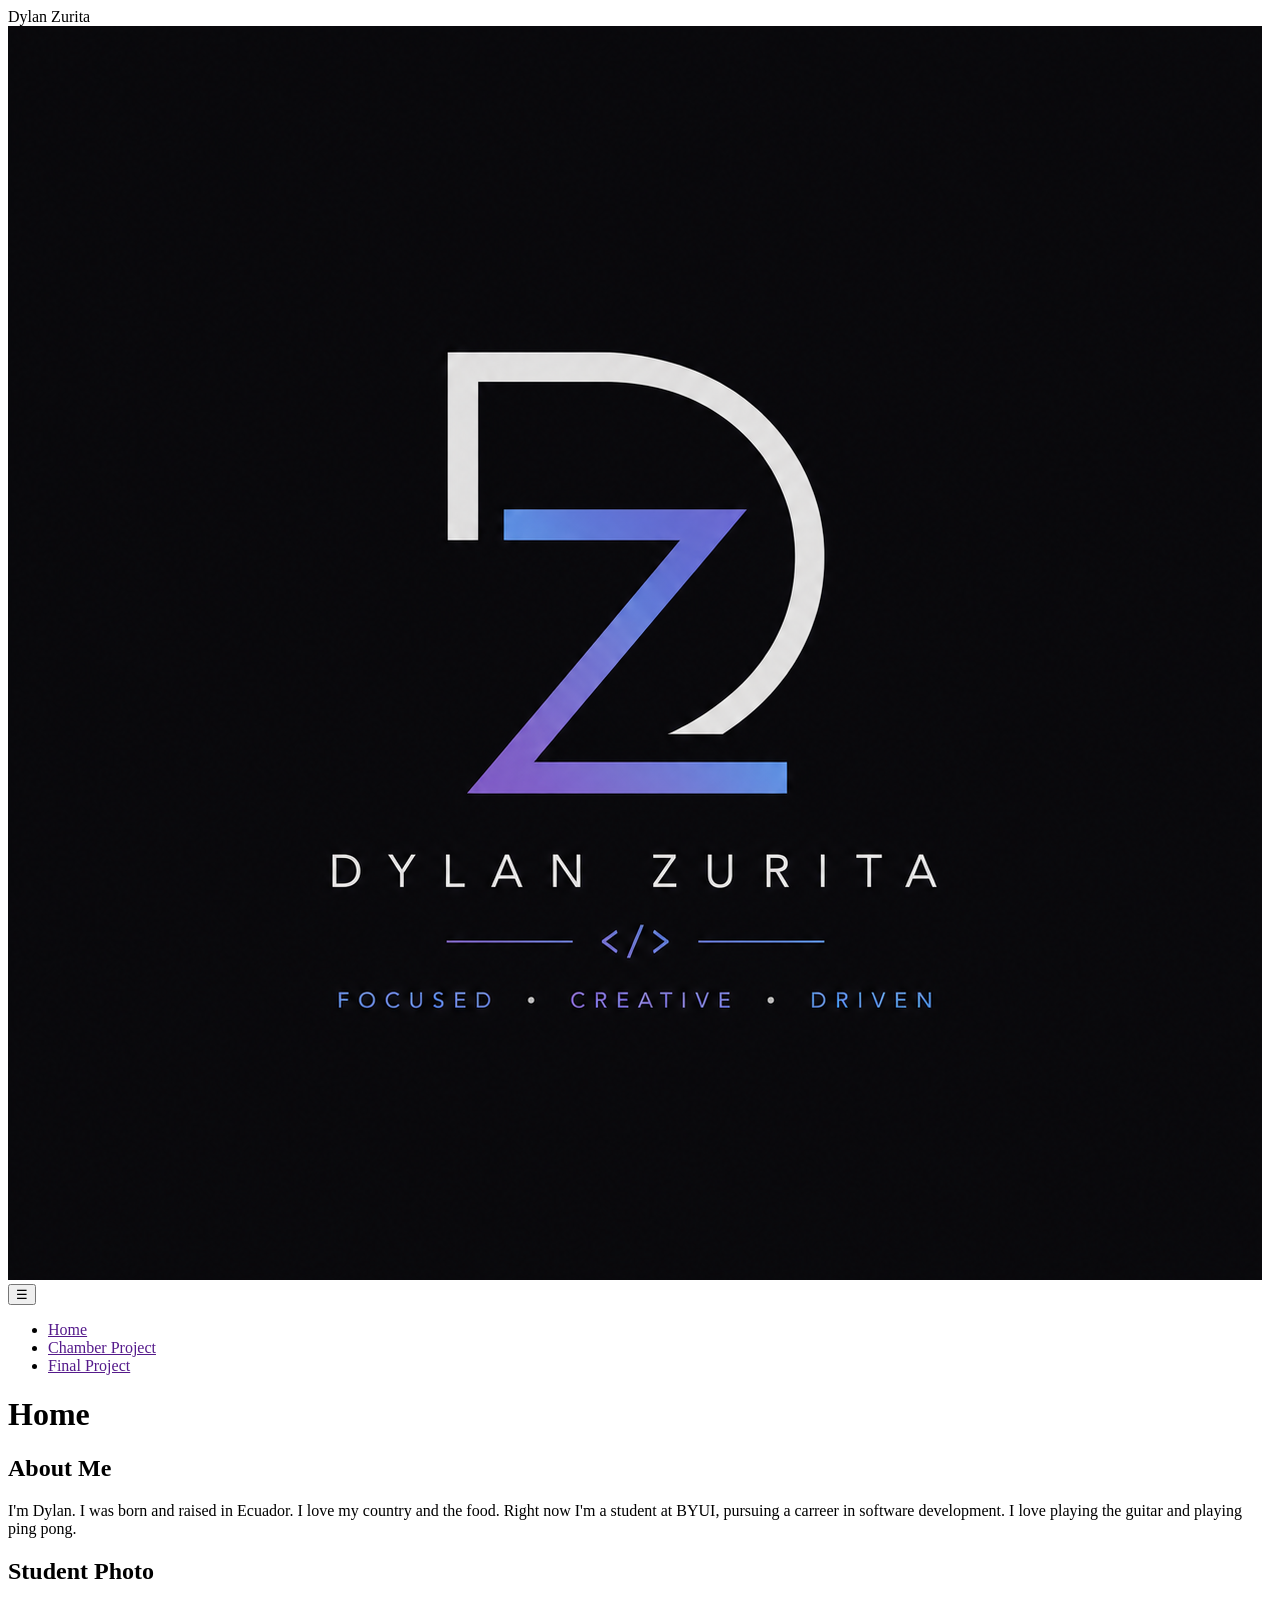
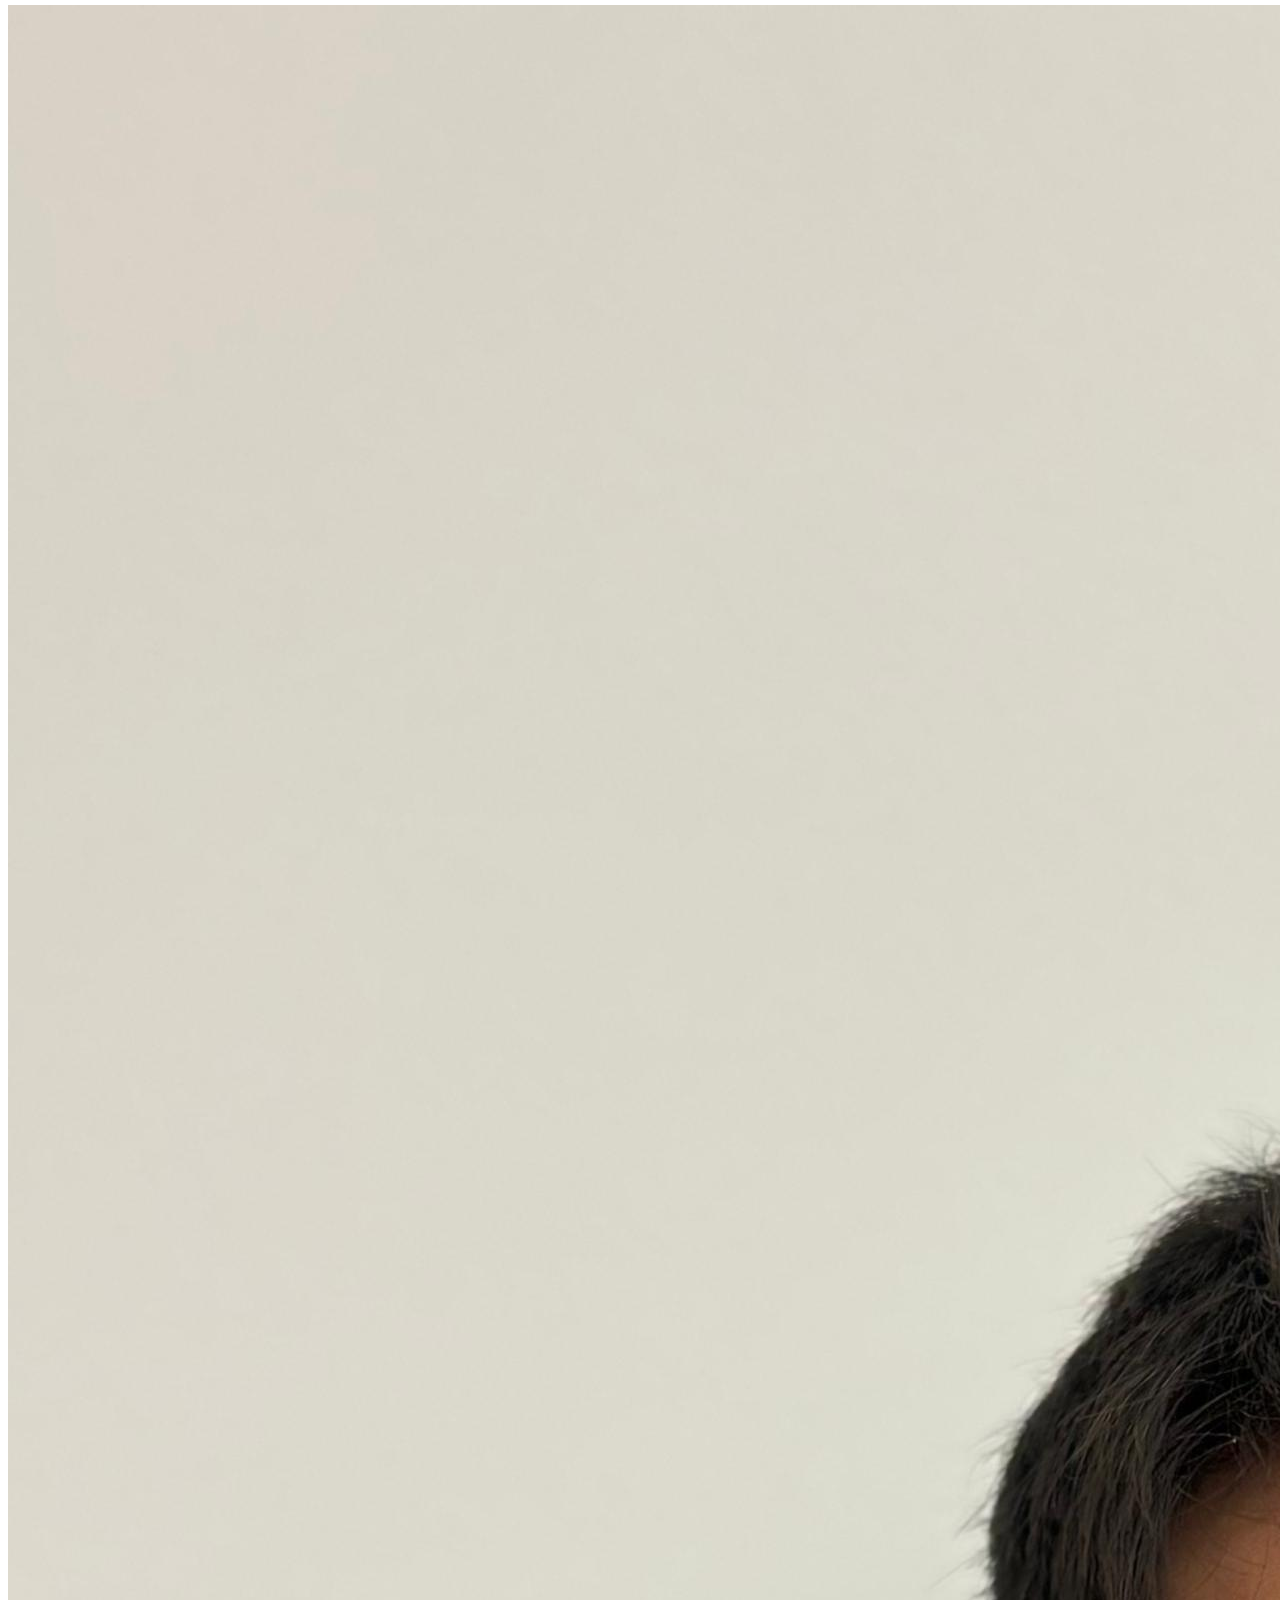
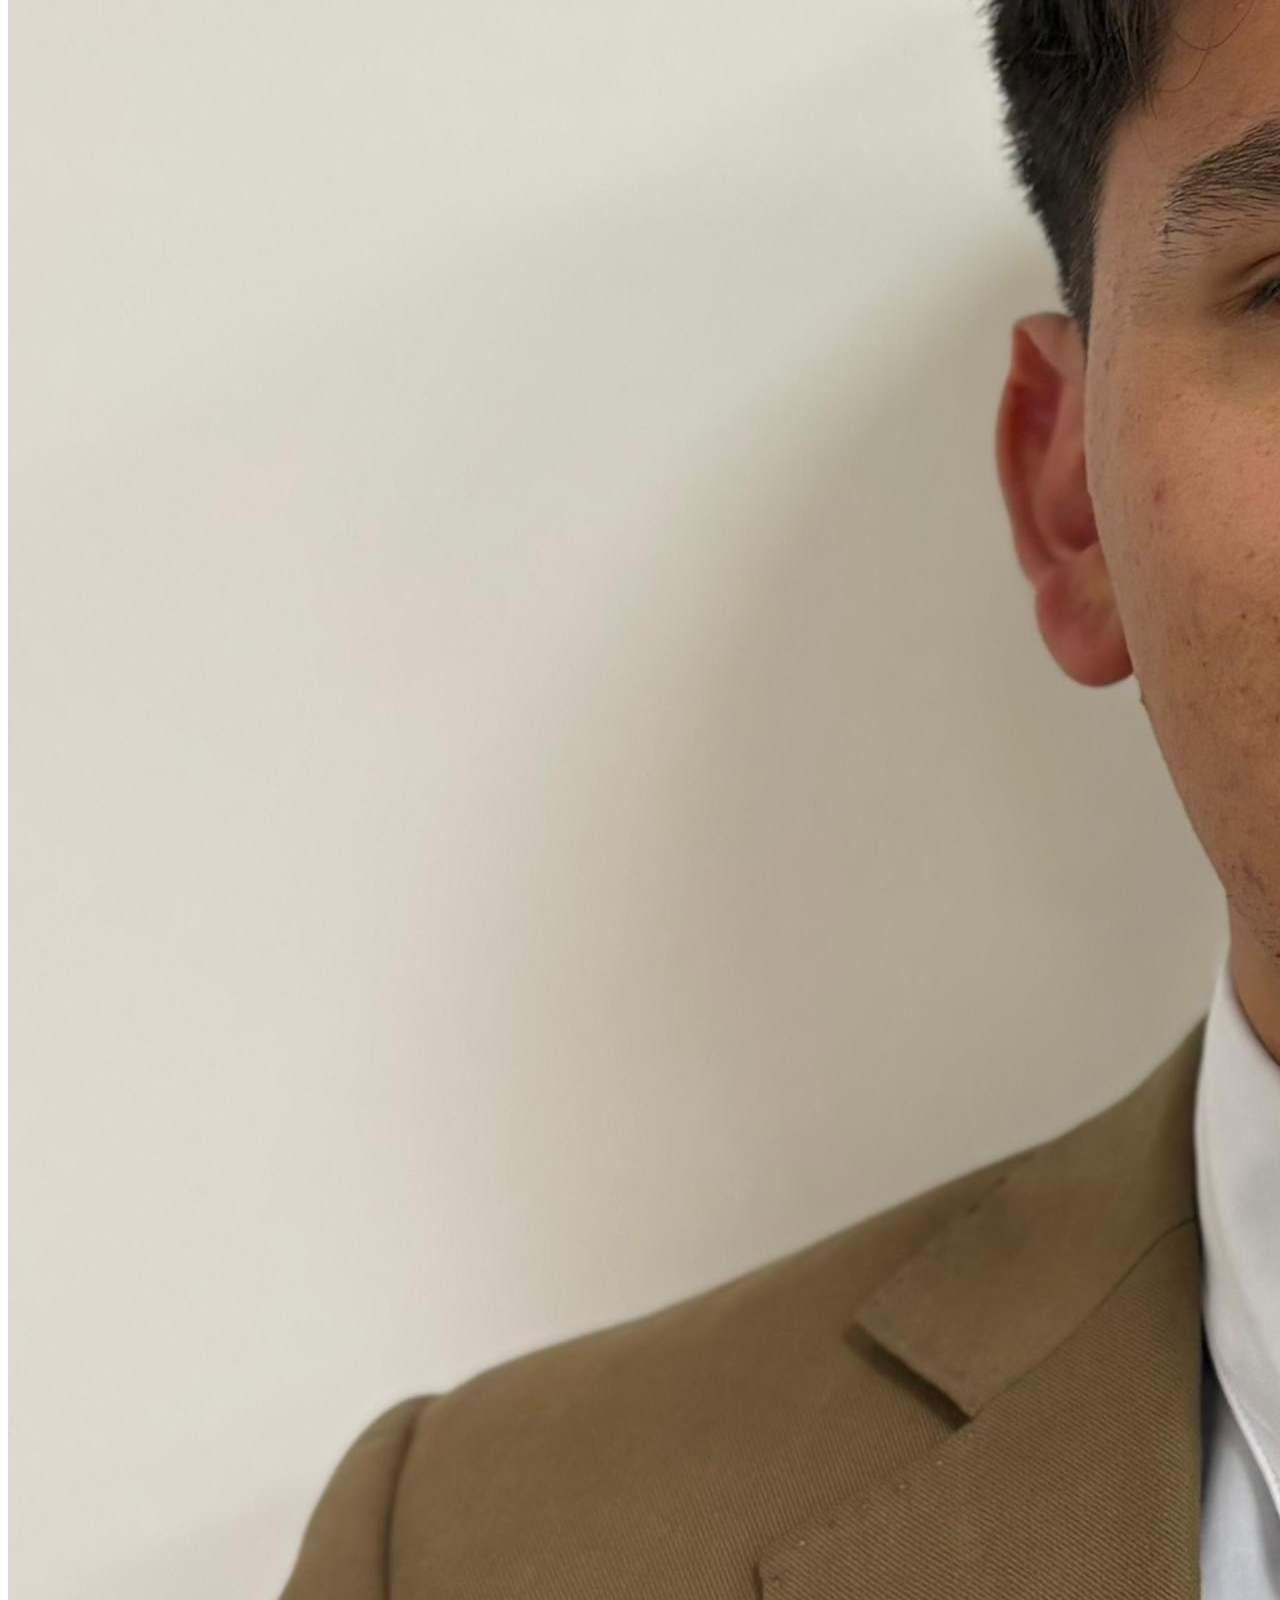
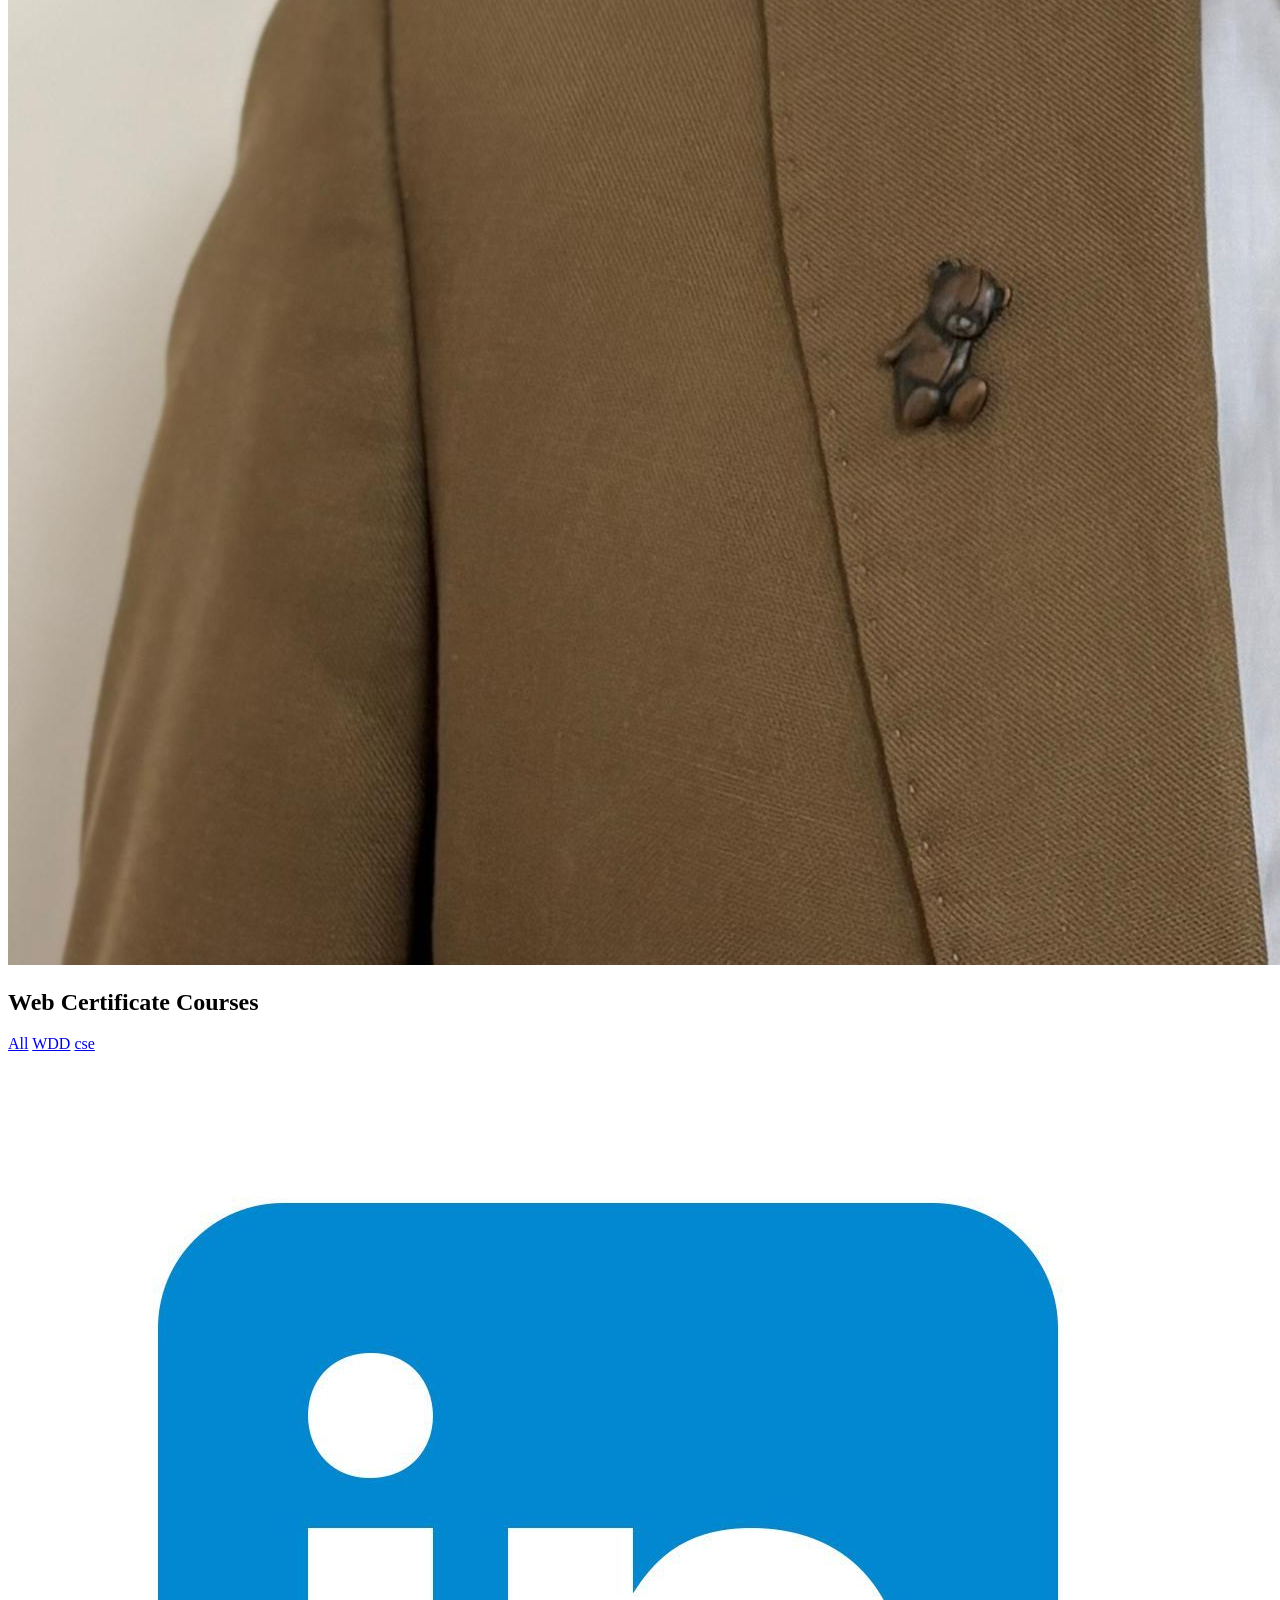
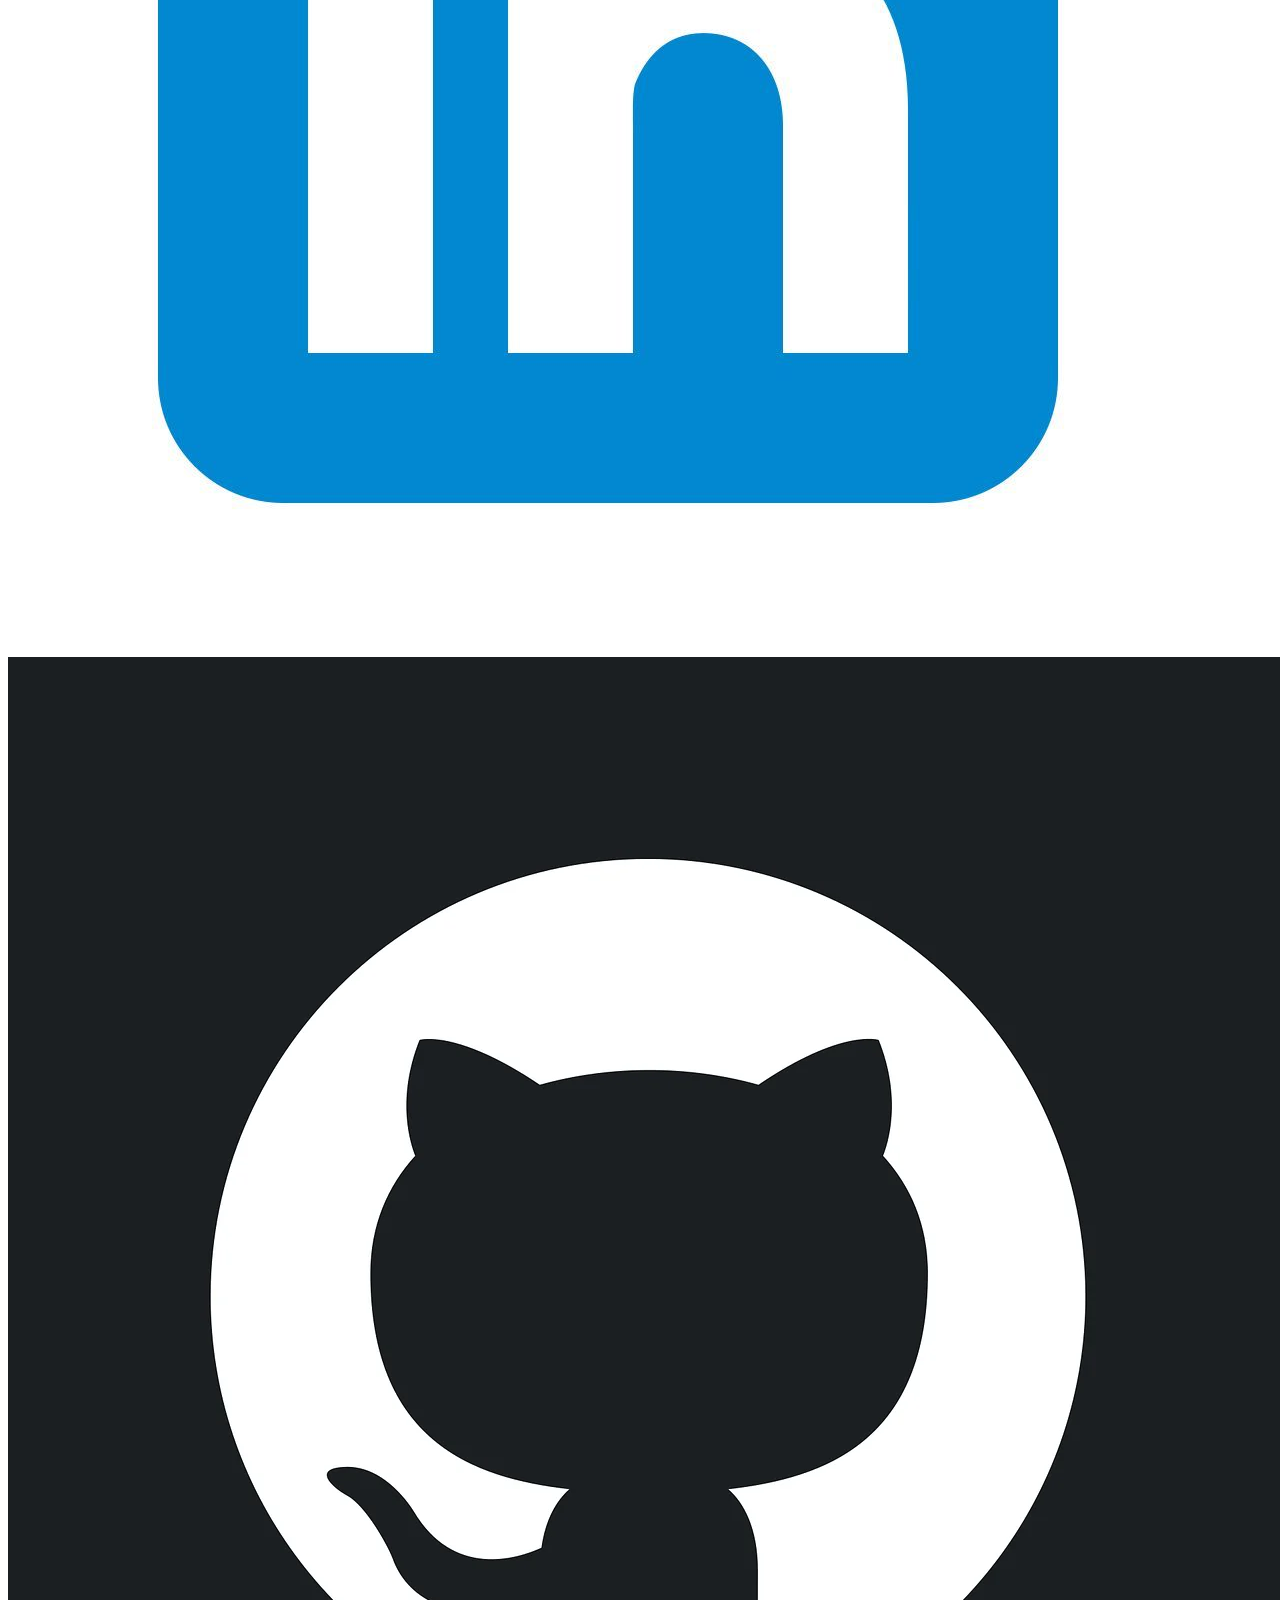
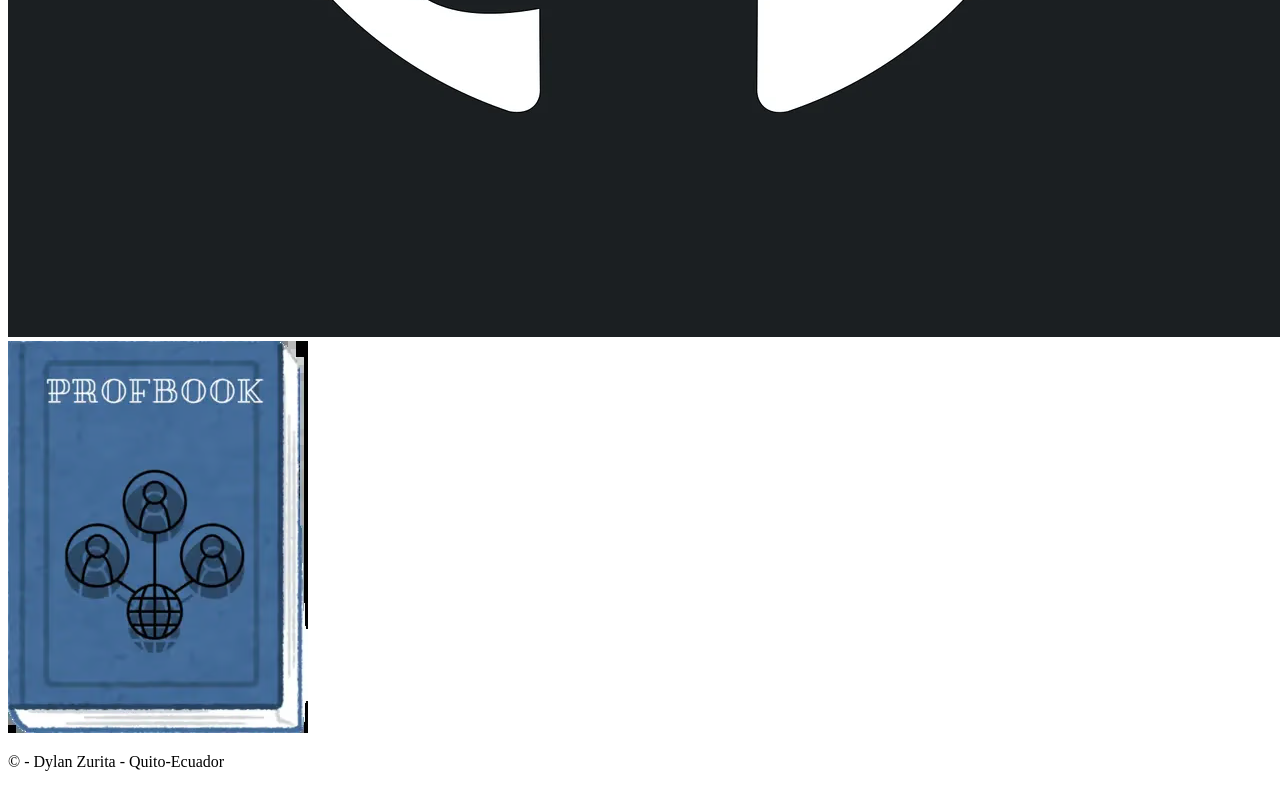
==== index.html @ 7357b632 "directory" ====
<!DOCTYPE html>
<html lang="en">
<head>
    <meta charset="UTF-8">
    <meta name="viewport" content="width=device-width, initial-scale=1.0">
    <meta name="author" content="Dylan Zurita">
    <meta name="description" content="I'm Dylan Zurita and this is a page I created to introduce myself and my interests."> 
    <meta property="og:title" content="About Me (Dylan Zurita)">
    <meta property="og:description" content="I created this page as an introduction of me, where I live, my studies, and my projects, everyone is welcome to check the page and to check my sites.">
    <meta property="og:image" content="">
    <title>WDD 231 – Web Frontend Development 1 – Dylan Zurita</title>
    <link rel="icon" href="images/favicon.ico">
    <link rel="stylesheet" href="styles/base.css">
    <script src="scripts/getdates.js" defer></script>
</head>
<body>
<header>
    <span id="course-title">Dylan Zurita</span>

        <img src="images/logo-index.png" alt="me-logo">
        <button id="menu-btn" aria-label="Menu"> ☰ </button>

        <nav>
            <ul class="navigation">
                <li> <a href="" title="Home">Home</a></li>
                <li> <a href="" title="Canvas">Chamber Project </a></li>
                <li> <a href="" title="Scripture">Final Project</a></li>
            </ul>
        </nav>
</header>

    <main>
    <h1 class="name">Home</h1>
    <div class="cards-container">
        <section class="card">
            <h2 class="about-me">About Me</h2>

            <p>I'm Dylan. I was born and raised in Ecuador. I love my country and the food.
            Right now I'm a student at BYUI, pursuing a carreer in software development.
            I love playing the guitar and playing ping pong.
            </p>
        </section>

        <section class="card">
            <h2 class="web-dev"> Student Photo</h2>
            <img src="images/me-dylan.jpg" alt="Me">
        </section>

        <section>
            <h2 class="courses-card">Web Certificate Courses</h2>
            <a id="bookbtn" href="book.html" title="All">All</a>
            <a id="bookbtn" href="book.html" title="WDD">WDD</a>
            <a id="bookbtn" href="book.html" title="CSE">cse</a>
        </section>
    </div>
</main>

<footer>

    <section>
        <a href="https://www.linkedin.com/in/dylan-zurita-8985153b8/">
            <img src="images/in-logo.jpg" alt="linkedin">
        </a>
        <a href="https://github.com/dylan-nicolasz">
            <img src="images/git-logo.png" alt="github">
        </a>
        <a href="https://dylan-nicolasz.github.io/wdd131/project/main.html">
            <img src="images/profbook.avif" alt="profbook-page">
        </a>
    </section>
    <p>
        &copy; <span id="year"></span>- Dylan Zurita - Quito-Ecuador
    </p>
    <p id="last-modified"></p>
</footer>
</body>
</html>
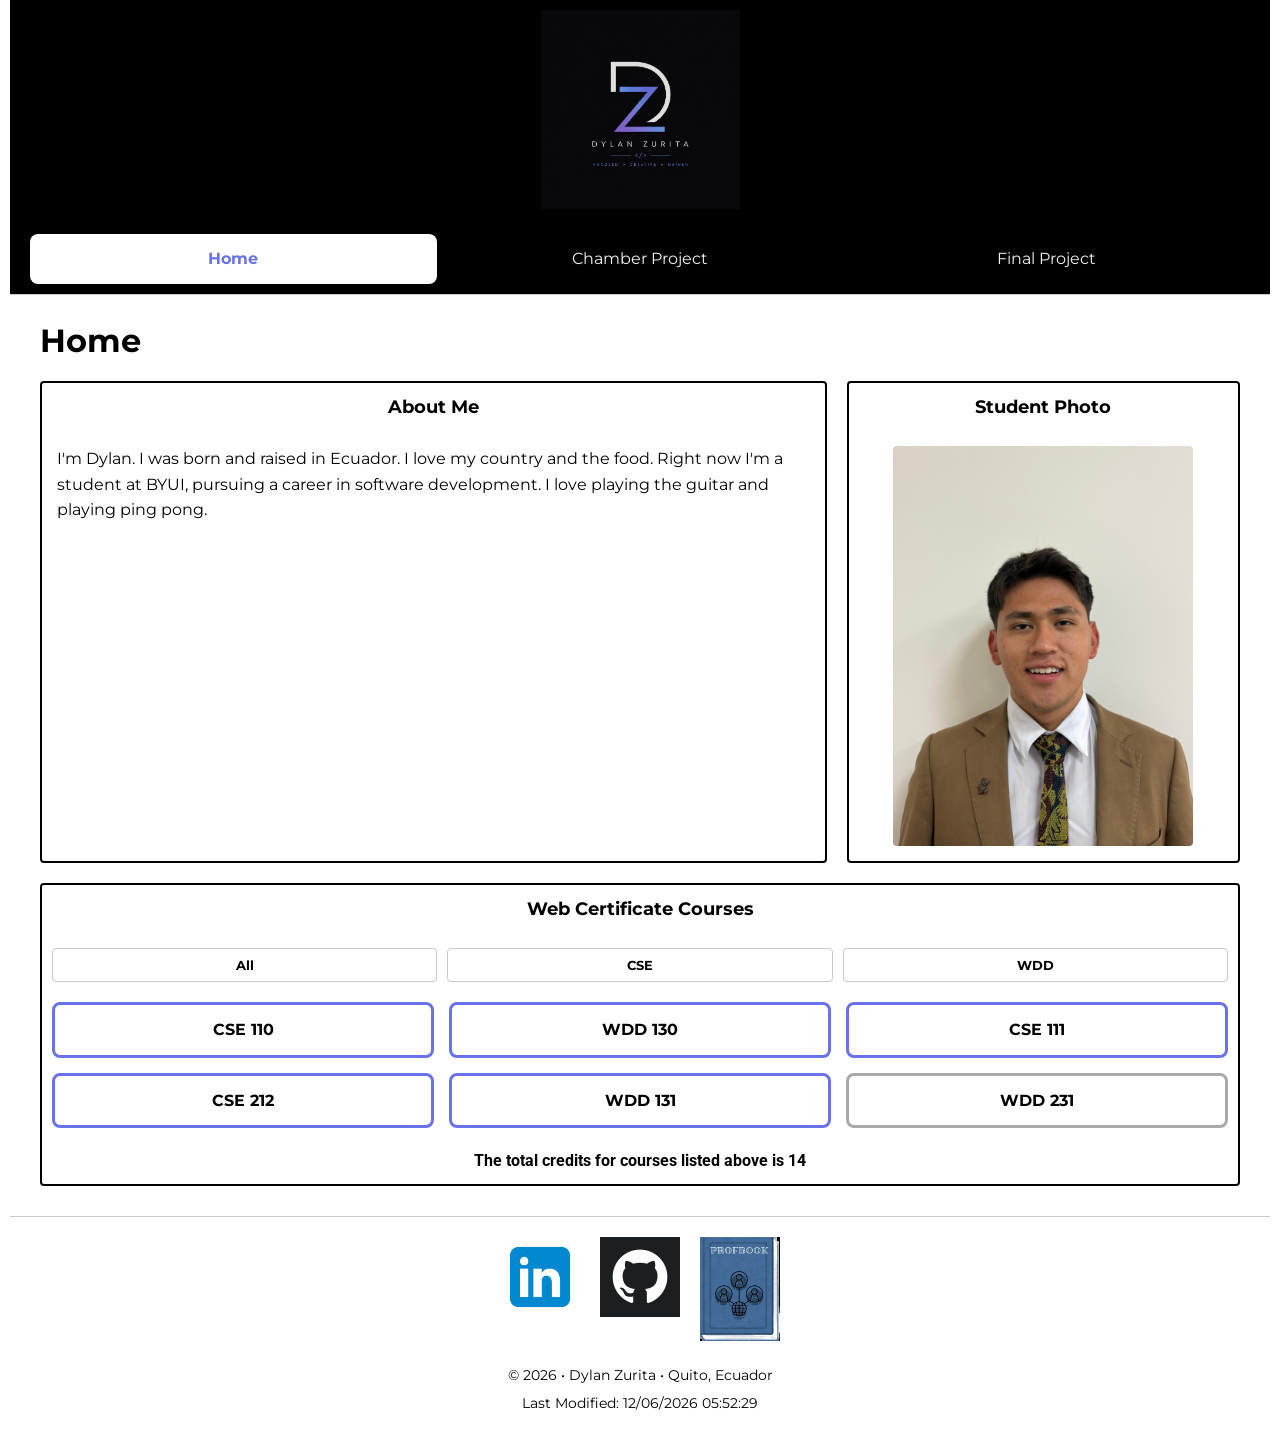
==== commit 90c37000: "index" ====
--- a/index.html
+++ b/index.html
@@ -6,72 +6,88 @@
     <meta name="author" content="Dylan Zurita">
     <meta name="description" content="I'm Dylan Zurita and this is a page I created to introduce myself and my interests."> 
     <meta property="og:title" content="About Me (Dylan Zurita)">
-    <meta property="og:description" content="I created this page as an introduction of me, where I live, my studies, and my projects, everyone is welcome to check the page and to check my sites.">
-    <meta property="og:image" content="">
+    <meta property="og:description" content="I created this page as an introduction of me, where I live, my studies, and my projects.">
+    <meta property="og:image" content="images/me-dylan.jpg">
     <title>WDD 231 – Web Frontend Development 1 – Dylan Zurita</title>
     <link rel="icon" href="images/favicon.ico">
-    <link rel="stylesheet" href="styles/base.css">
-    <script src="scripts/getdates.js" defer></script>
+    <link rel="stylesheet" href="styles/small.css">
+    <link rel="stylesheet" href="styles/large.css">
+
+
+<link rel="preconnect" href="https://fonts.googleapis.com">
+<link rel="preconnect" href="https://fonts.gstatic.com" crossorigin>
+<link href="https://fonts.googleapis.com/css2?family=Montserrat:ital,wght@0,100..900;1,100..900&family=Oswald:wght@379&family=Roboto:ital,wght@0,100..900;1,100..900&family=Work+Sans:ital,wght@0,100..900;1,100..900&display=swap" rel="stylesheet">
+
+    <script src="scripts/main.js" defer></script>
 </head>
 <body>
 <header>
-    <span id="course-title">Dylan Zurita</span>
+    <img src="images/logo-index.png" alt="site-logo">
+    <button id="menu-btn" aria-label="Toggle Menu">☰</button>
 
-        <img src="images/logo-index.png" alt="me-logo">
-        <button id="menu-btn" aria-label="Menu"> ☰ </button>
-
-        <nav>
-            <ul class="navigation">
-                <li> <a href="" title="Home">Home</a></li>
-                <li> <a href="" title="Canvas">Chamber Project </a></li>
-                <li> <a href="" title="Scripture">Final Project</a></li>
-            </ul>
-        </nav>
+    <nav id="primary-nav">
+        <ul class="navigation">
+            <li><a href="#" class="active" title="Home">Home</a></li>
+            <li><a href="chamber/index.html" title="Chamber Project">Chamber Project</a></li>
+            <li><a href="final/index.html" title="Final Project">Final Project</a></li>
+        </ul>
+    </nav>
 </header>
 
-    <main>
+<main>
     <h1 class="name">Home</h1>
     <div class="cards-container">
-        <section class="card">
+
+        <section class="card about-card">
             <h2 class="about-me">About Me</h2>
-
-            <p>I'm Dylan. I was born and raised in Ecuador. I love my country and the food.
-            Right now I'm a student at BYUI, pursuing a carreer in software development.
-            I love playing the guitar and playing ping pong.
+            <p>
+                I'm Dylan. I was born and raised in Ecuador. I love my country and the food.
+                Right now I'm a student at BYUI, pursuing a career in software development.
+                I love playing the guitar and playing ping pong.
             </p>
         </section>
 
-        <section class="card">
-            <h2 class="web-dev"> Student Photo</h2>
-            <img src="images/me-dylan.jpg" alt="Me">
+
+        <section class="card photo-card">
+            <h2 class="web-dev">Student Photo</h2>
+            <img src="images/me-dylan.jpg" alt="Dylan Zurita Photo" loading="lazy">
         </section>
 
-        <section>
+
+        <section class="courses-card-container">
             <h2 class="courses-card">Web Certificate Courses</h2>
-            <a id="bookbtn" href="book.html" title="All">All</a>
-            <a id="bookbtn" href="book.html" title="WDD">WDD</a>
-            <a id="bookbtn" href="book.html" title="CSE">cse</a>
+            
+            <div class="filter-buttons">
+                <button id="all-btn" class="filter-btn">All</button>
+                <button id="cse-btn" class="filter-btn">CSE</button>
+                <button id="wdd-btn" class="filter-btn">WDD</button>
+            </div>
+
+            <div id="courses-container" class="courses-list"></div>
+
+
+            <p id="total-credits"></p>
         </section>
     </div>
 </main>
 
 <footer>
-
-    <section>
-        <a href="https://www.linkedin.com/in/dylan-zurita-8985153b8/">
-            <img src="images/in-logo.jpg" alt="linkedin">
+    <section class="social-links">
+        <a href="https://www.linkedin.com/in/dylan-zurita-8985153b8/" target="_blank" rel="noopener">
+            <img src="images/in-logo.jpg" alt="LinkedIn Profile">
         </a>
-        <a href="https://github.com/dylan-nicolasz">
-            <img src="images/git-logo.png" alt="github">
+        <a href="https://github.com/dylan-nicolasz" target="_blank" rel="noopener">
+            <img src="images/git-logo.png" alt="GitHub Profile">
         </a>
-        <a href="https://dylan-nicolasz.github.io/wdd131/project/main.html">
-            <img src="images/profbook.avif" alt="profbook-page">
+        <a href="https://dylan-nicolasz.github.io/wdd131/project/main.html" target="_blank" rel="noopener">
+            <img src="images/profbook.avif" alt="WDD 131 Project">
         </a>
     </section>
+
     <p>
-        &copy; <span id="year"></span>- Dylan Zurita - Quito-Ecuador
+        &copy; <span id="currentyear"></span> • Dylan Zurita • Quito, Ecuador
     </p>
-    <p id="last-modified"></p>
+    <p id="lastModified"></p>
 </footer>
 </body>
 </html>
--- a/styles/small.css
+++ b/styles/small.css
@@ -0,0 +1,206 @@
+
+* {
+    box-sizing: border-box;
+    margin: 0;
+    padding: 0;
+}
+
+body {
+    font-family: 'Roboto', sans-serif;
+    line-height: 1.6;
+    background-color: white;
+    padding: 0 10px;
+}
+
+
+header {
+    display: flex;
+    flex-direction: column;
+    align-items: center;
+    justify-content: center;
+    padding: 15px;
+    background-color: black;
+    border-bottom: 1px solid #ccc;
+}
+
+header img {
+    height: 199px;
+    width: auto;
+    
+}
+
+#course-title {
+    font-size: 1.3rem;
+    font-weight: 700;
+}
+
+
+#menu-btn {
+    font-size: 1.8rem;
+    background: none;
+    border: none;
+    cursor: pointer;
+    padding: 5px 10px;
+}
+
+
+nav {
+    display: none;
+    width: 100%;
+}
+
+nav.open {
+    display: block;
+}
+
+nav ul {
+    list-style: none;
+    background-color: black;
+}
+
+nav ul li a {
+    display: block;
+    font-family: "Montserrat";
+    color: rgb(242, 242, 243);
+    text-decoration: none;
+    padding: 12px 16px;
+    text-align: left;
+    border-bottom: 1px solid;
+    border-radius: 8px;
+    transition: background-color 0.2s ease;
+}
+
+nav ul li a:hover,
+nav ul li a.active {
+    background-color: white;
+    font-weight: bold;
+    color:   rgb(106, 114, 233);
+}
+    main {
+    max-width: 1200px;
+    margin: 20px auto;
+}
+
+h1.name {
+    font-family: "Montserrat";
+    font-size: 2rem;
+    margin-bottom: 15px;
+}
+
+
+.cards-container {
+    display: flex;
+    flex-direction: column;
+    gap: 20px;
+}
+
+.card, .courses-card-container {
+    border: 2px solid #000000;
+    border-radius: 4px;
+    overflow: hidden;
+}
+
+.card h2, .courses-card-container h2 {
+    text-align: center;
+    padding: 10px;
+    font-family: "Montserrat";
+    font-size: 1.1rem;
+}
+
+.card p {
+    padding: 15px;
+    font-family: "Montserrat";
+}
+
+.card img {
+    width: 80%;
+    max-width: 300px;
+    height: auto;
+    display: block;
+    margin: 15px auto;
+    border-radius: 4px;
+}
+
+
+.filter-buttons {
+    display: flex;
+    justify-content: space-around;
+    padding: 15px 10px 10px;
+    gap: 10px;
+    font-family: "Montserrat";
+}
+
+.filter-btn {
+    flex: 1;
+    padding: 8px 12px;
+    background-color: white;
+    border: 1px solid rgb(207, 199, 199);
+    border-radius: 4px;
+    cursor: pointer;
+    font-family: "Montserrat";
+    font-weight: bold;
+    text-align: center;
+    text-decoration: none;
+}
+
+.filter-btn:hover {
+    background-color: black;
+    color: white;
+}
+
+.courses-list {
+    display: flex;
+    flex-direction: column;
+    gap: 10px;
+    padding: 10px;
+}
+
+.course-card {
+    border: 3px solid #aaa;
+    padding: 12px;
+    text-align: center;
+    font-family: "Montserrat";
+    font-weight: bold;
+    border-radius: 8px;
+}
+
+
+.course-card.completed {
+    border-color:  rgb(106, 114, 233);
+}
+
+#total-credits {
+    text-align: center;
+    padding: 10px;
+    font-weight: bold;
+}
+
+footer {
+    text-align: center;
+    padding: 20px 10px;
+    margin-top: 30px;
+    border-top: 1px solid #ccc;
+}
+
+footer section {
+    display: flex;
+    justify-content: center;
+    gap: 20px;
+    margin-bottom: 15px;
+}
+
+footer section img {
+    width: 80px;
+    height: auto;
+    transition: transform 0.2s ease;
+}
+
+footer section img:hover {
+    transform: scale(1.1);
+}
+
+footer p {
+    margin: 5px 0;
+    font-size: 0.9rem;
+    font-family: "Montserrat";
+}
--- a/styles/large.css
+++ b/styles/large.css
@@ -0,0 +1,65 @@
+@media screen and (min-width: 650px) {
+    /* Header layout adjustments */
+    header {
+        display: flex;
+        flex-wrap: wrap;
+        align-items: center;
+        justify-content: flex-start;
+        gap: 15px;
+        padding: 10px 20px;
+    }
+
+    #menu-btn {
+        display: none; /* Hide hamburger icon on larger views */
+    }
+
+    nav {
+        display: block; /* Always show horizontal nav */
+        width: 100%;
+        margin-top: 10px;
+    }
+
+    nav ul {
+        display: flex;
+        justify-content: flex-start;
+    }
+
+    nav ul li {
+        flex: 1;
+    }
+
+    nav ul li a {
+        text-align: center;
+        border-bottom: none;
+        border-right: 1px solid var(--secondary-color);
+    }
+
+    /* Main Grid Layout matching wireframe */
+    .cards-container {
+        display: grid;
+        grid-template-columns: 2fr 1fr;
+        grid-template-areas: 
+            "about photo"
+            "courses courses";
+        gap: 20px;
+    }
+
+    .about-card {
+        grid-area: about;
+    }
+
+    .photo-card {
+        grid-area: photo;
+    }
+
+    .courses-card-container {
+        grid-area: courses;
+    }
+
+    /* Course Display Cards Grid */
+    .courses-list {
+        display: grid;
+        grid-template-columns: repeat(3, 1fr);
+        gap: 15px;
+    }
+}
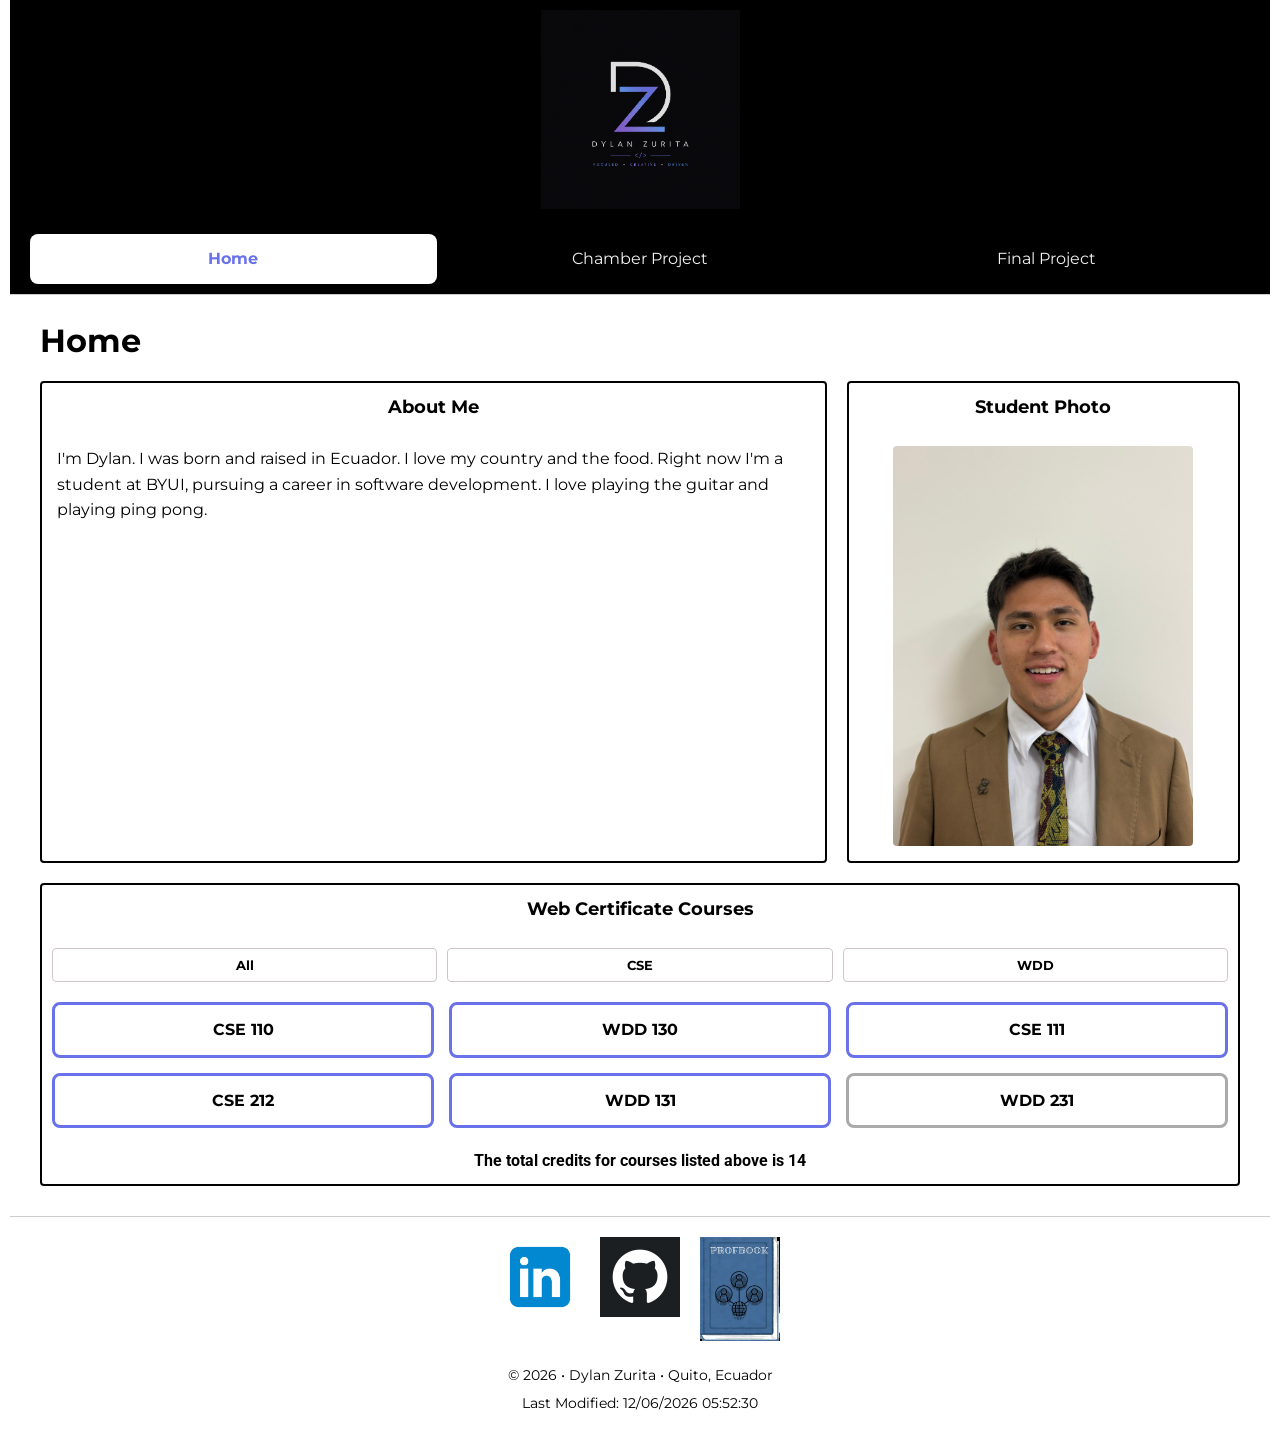
==== commit b51335ee: "changes" ====
--- a/index.html
+++ b/index.html
@@ -27,7 +27,7 @@
 
     <nav id="primary-nav">
         <ul class="navigation">
-            <li><a href="#" class="active" title="Home">Home</a></li>
+            <li><a href="index.html" class="active" title="Home">Home</a></li>
             <li><a href="chamber/index.html" title="Chamber Project">Chamber Project</a></li>
             <li><a href="final/index.html" title="Final Project">Final Project</a></li>
         </ul>
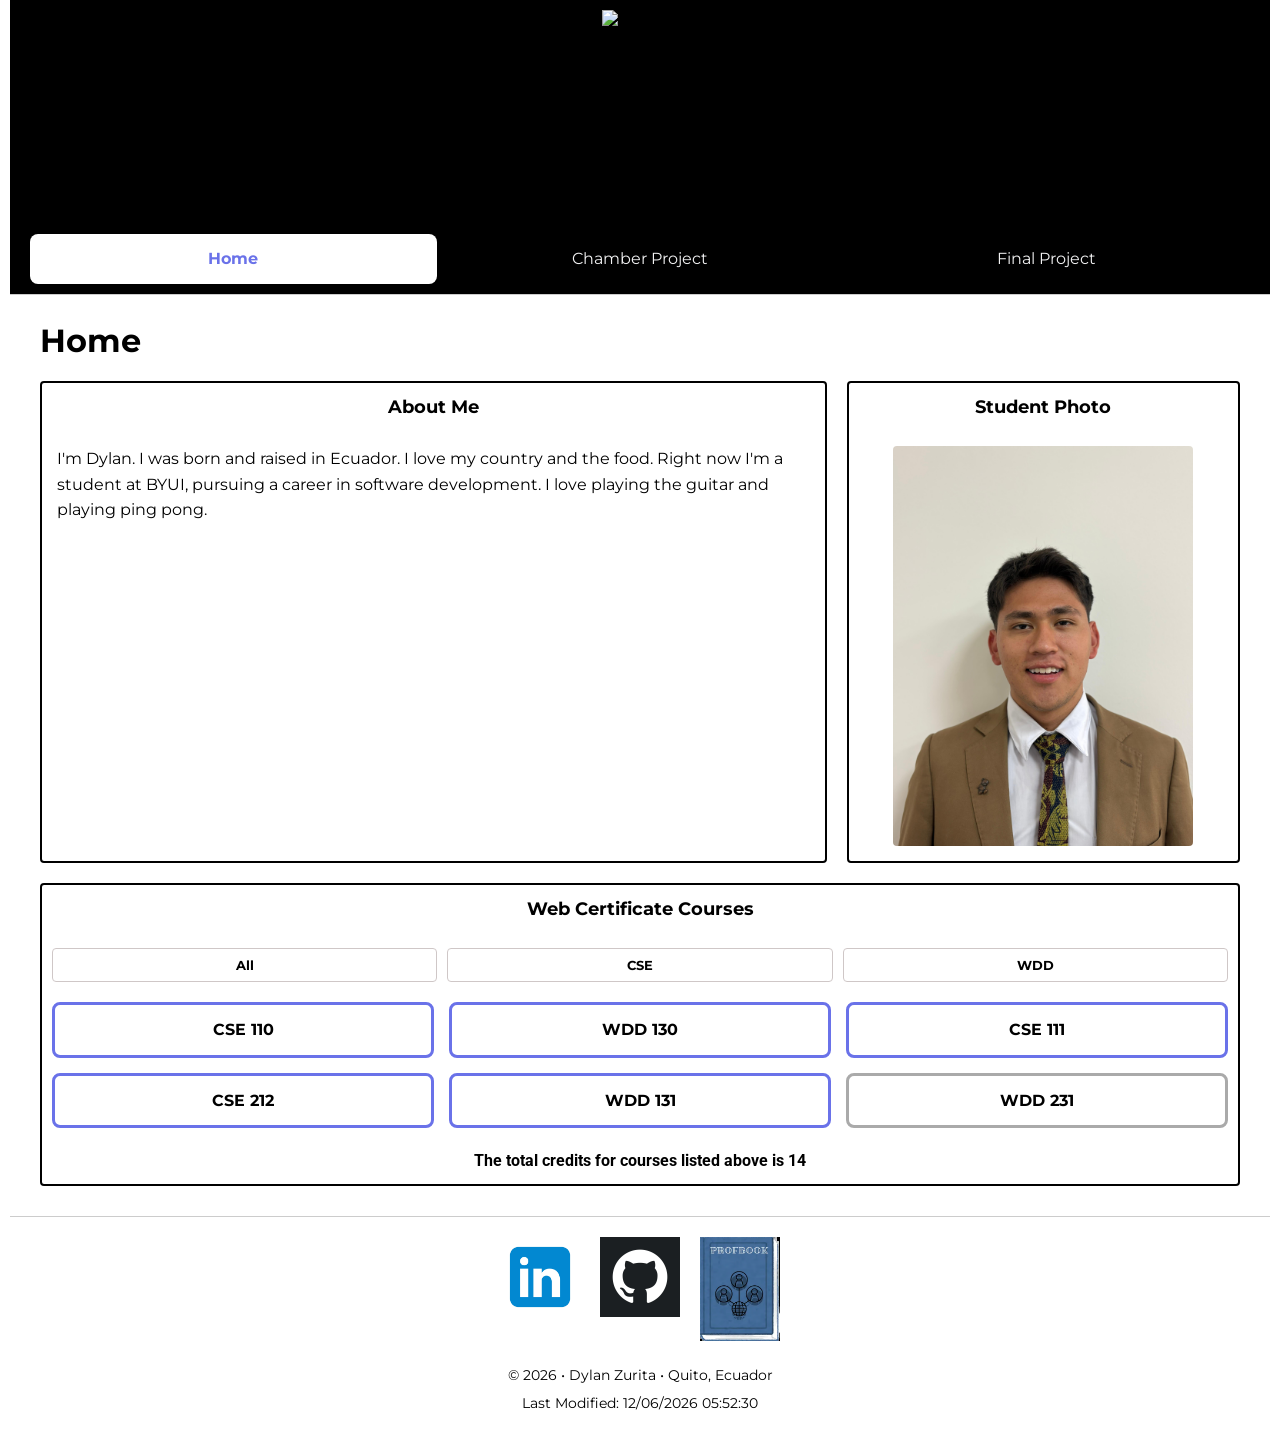
==== commit d4246851: "changes index" ====
--- a/index.html
+++ b/index.html
@@ -22,7 +22,7 @@
 </head>
 <body>
 <header>
-    <img src="images/logo-index.png" alt="site-logo">
+    <img src="https://github.com/dylan-nicolasz/wdd231/blob/main/images/logo-index.png" alt="site-logo">
     <button id="menu-btn" aria-label="Toggle Menu">☰</button>
 
     <nav id="primary-nav">
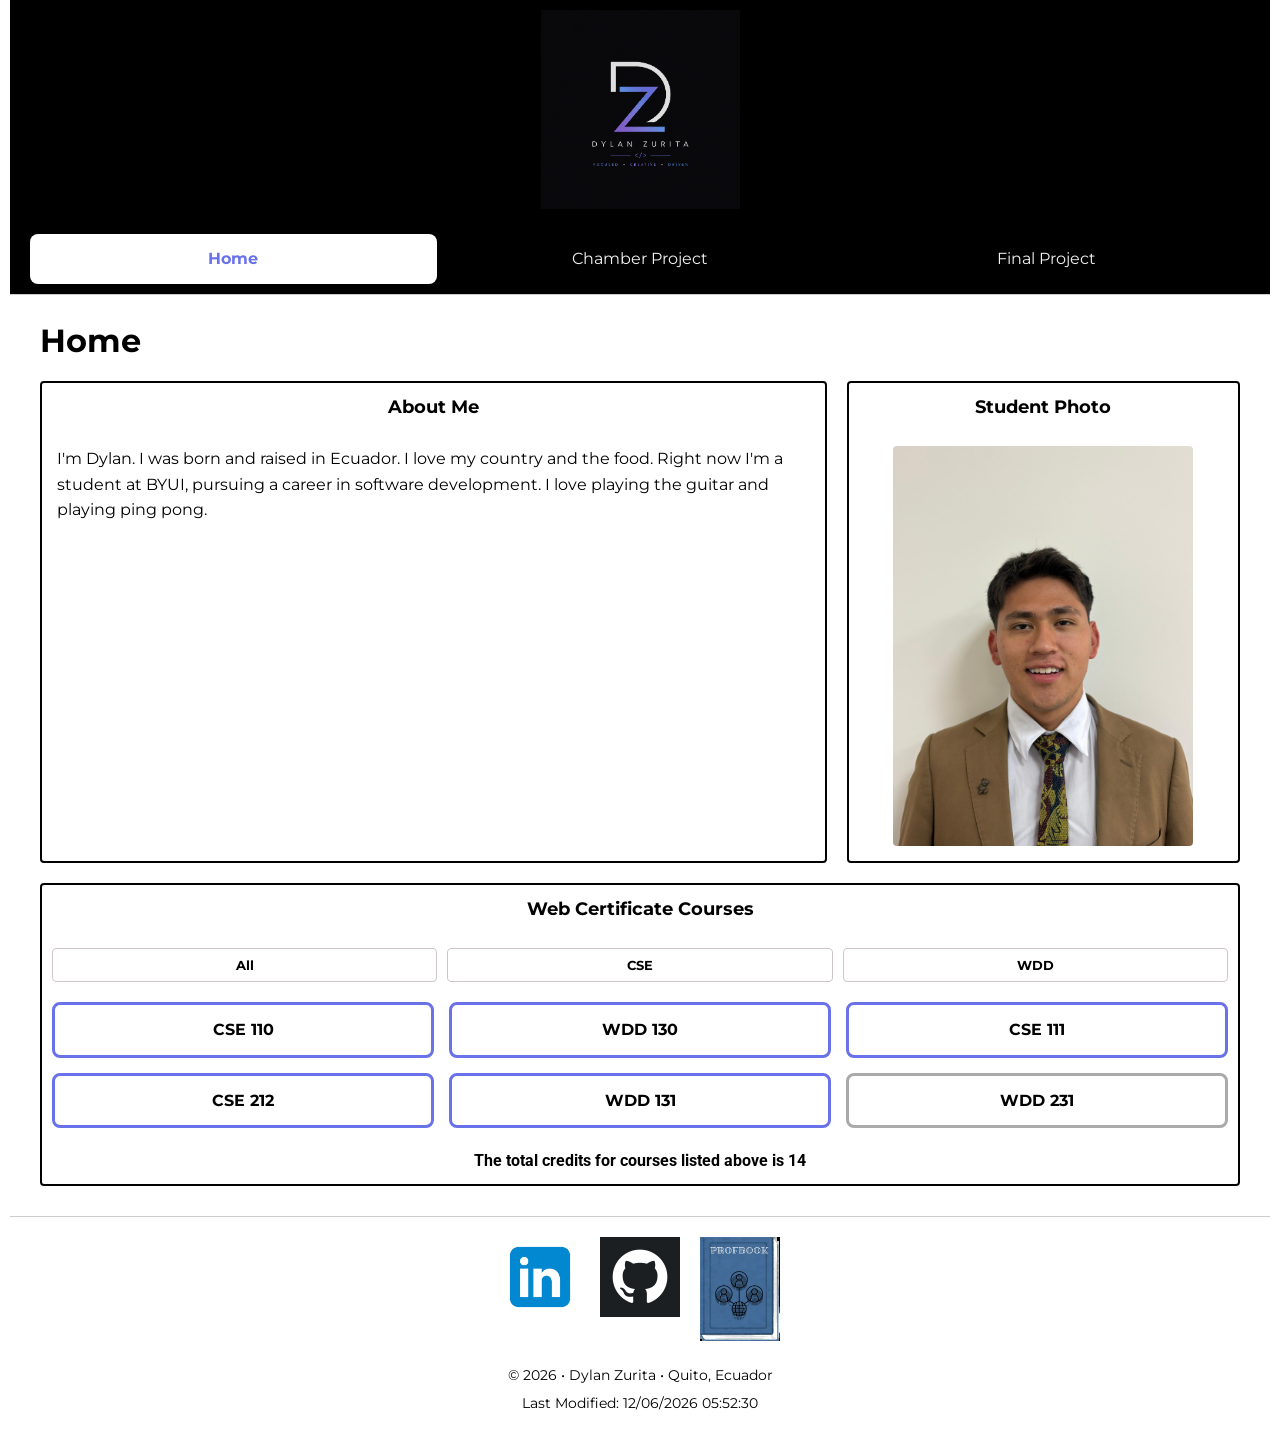
==== commit 99526a5d: "image" ====
--- a/index.html
+++ b/index.html
@@ -22,7 +22,7 @@
 </head>
 <body>
 <header>
-    <img src="https://github.com/dylan-nicolasz/wdd231/blob/main/images/logo-index.png" alt="site-logo">
+    <img src="images/logo-index.png" alt="site-logo">
     <button id="menu-btn" aria-label="Toggle Menu">☰</button>
 
     <nav id="primary-nav">
